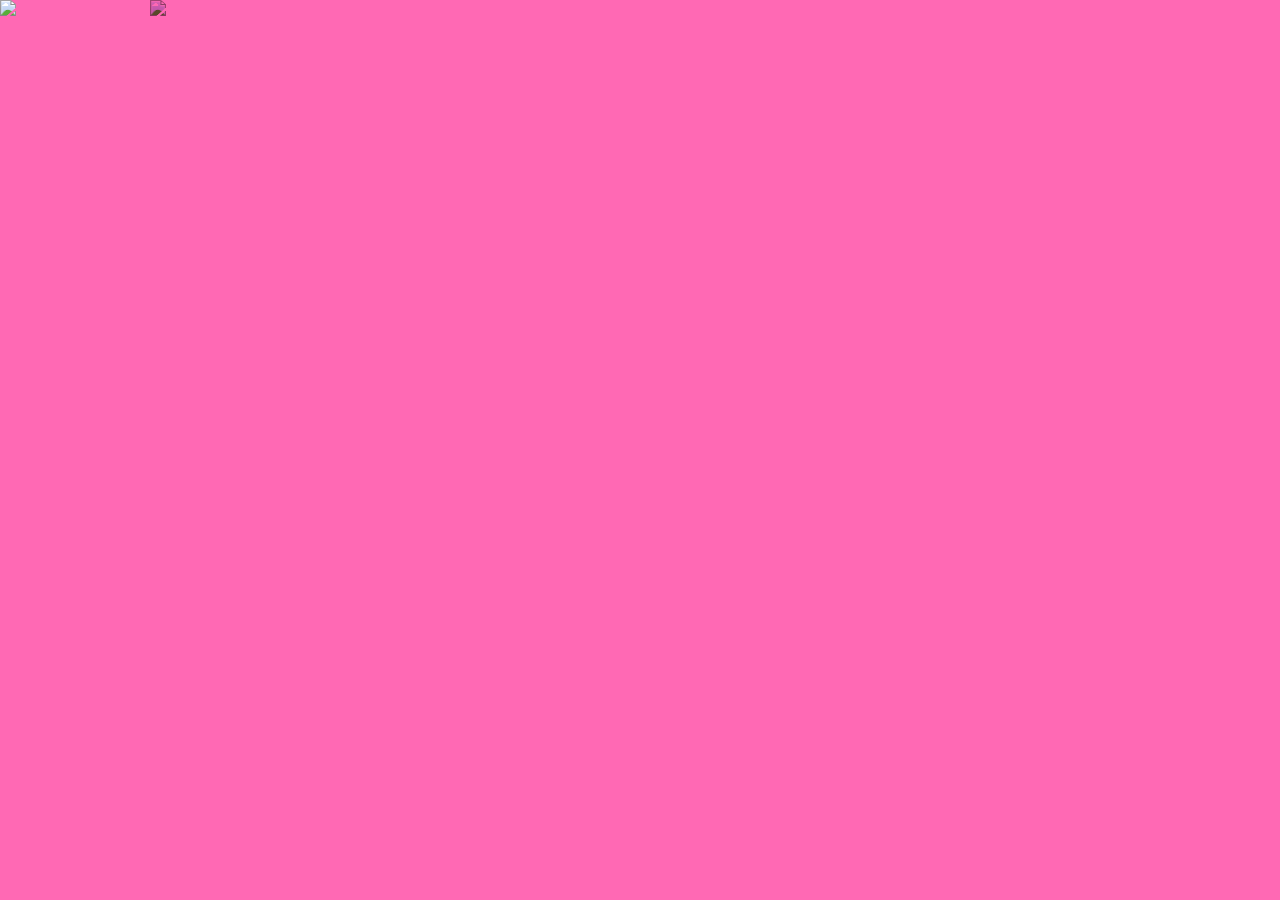
==== html/about.html @ e49ef480 "Add files via upload" ====
<!DOCTYPE html>
<html>
<head>
	<meta charset="utf-8">
			<title>COVEN</title>
		<link rel="stylesheet" type="text/css" href="css/reset.css">
		<link rel="stylesheet" type="text/css" href="css/aboutus.css">
</head>
<body>
	<img src="images/connect2disconnect.gif" class="connect" style="background-repeat: repeat;"> <img src="images/narrative.gif" class="narrative">
	</script>

</body>
</html>
---- html/css/aboutus.css ----
body{background-color: #ff69b4;}

.connect{width: 800px;
	height: auto;
	position: fixed;
border-image-repeat: repeat;}

.narrative{
width:1000px;
height: auto;
mix-blend-mode: multiply;
position: absolute;
padding-left: 150px;}
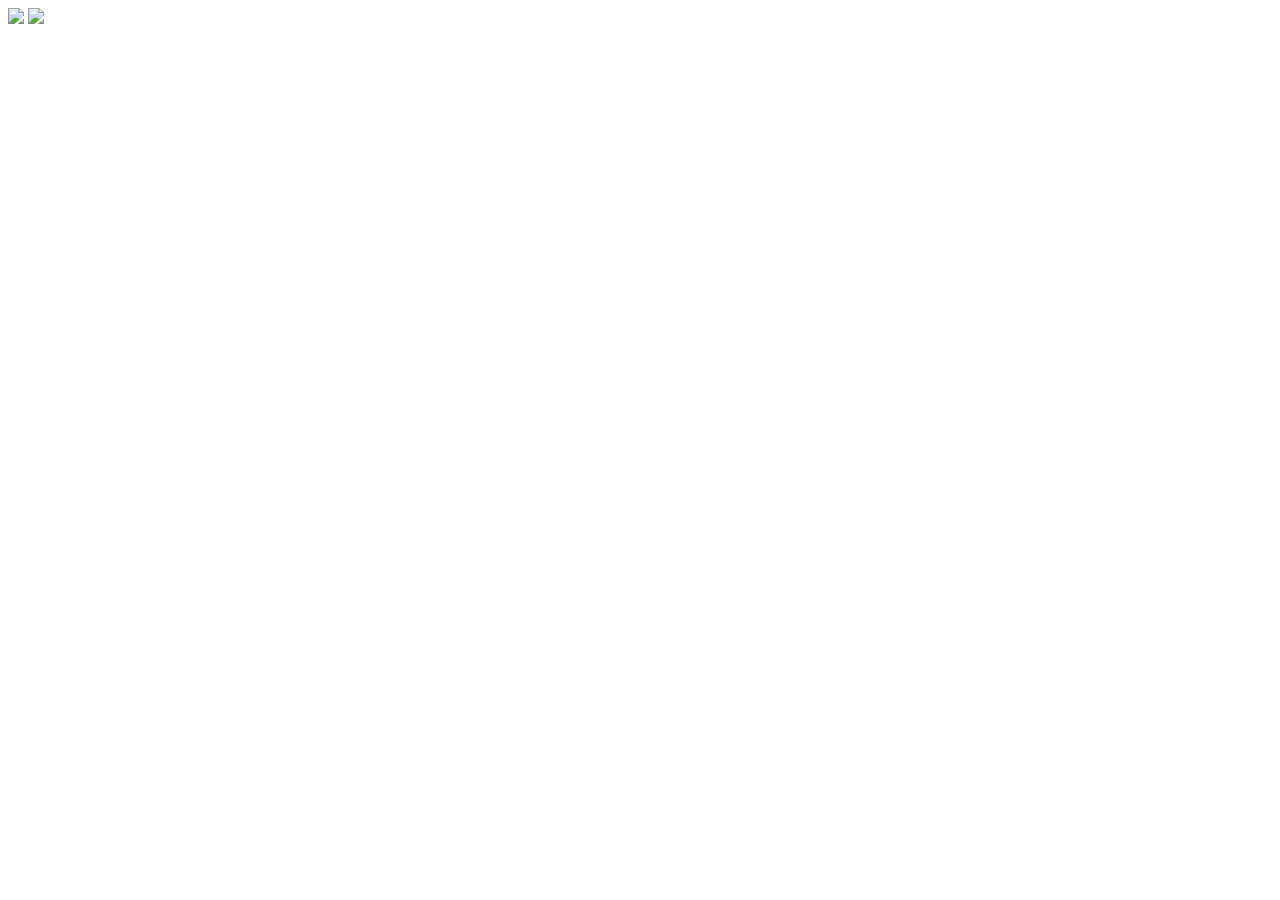
==== commit cb131dec: "Update about.html" ====
--- a/html/about.html
+++ b/html/about.html
@@ -3,12 +3,12 @@
 <head>
 	<meta charset="utf-8">
 			<title>COVEN</title>
-		<link rel="stylesheet" type="text/css" href="css/reset.css">
-		<link rel="stylesheet" type="text/css" href="css/aboutus.css">
+		<link rel="stylesheet" type="text/css" href="html/css/reset.css">
+		<link rel="stylesheet" type="text/css" href="html/css/aboutus.css">
 </head>
 <body>
-	<img src="images/connect2disconnect.gif" class="connect" style="background-repeat: repeat;"> <img src="images/narrative.gif" class="narrative">
+	<img src="html/images/connect2disconnect.gif" class="connect" style="background-repeat: repeat;"> <img src="html/images/narrative.gif" class="narrative">
 	</script>
 
 </body>
-</html>+</html>
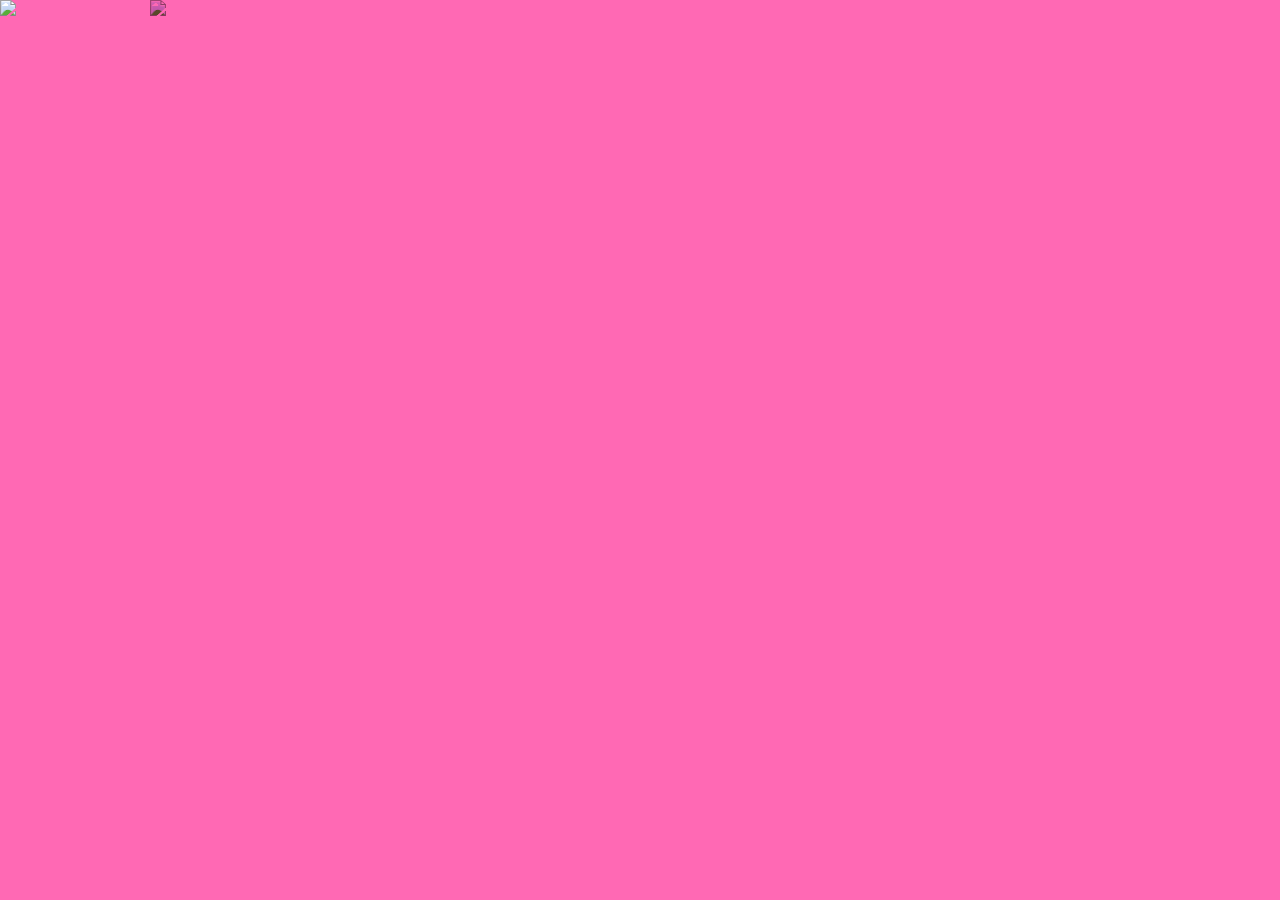
==== commit a0730bb6: "Update about.html" ====
--- a/html/about.html
+++ b/html/about.html
@@ -3,8 +3,8 @@
 <head>
 	<meta charset="utf-8">
 			<title>COVEN</title>
-		<link rel="stylesheet" type="text/css" href="html/css/reset.css">
-		<link rel="stylesheet" type="text/css" href="html/css/aboutus.css">
+		<link rel="stylesheet" type="text/css" href="css/reset.css">
+		<link rel="stylesheet" type="text/css" href="css/aboutus.css">
 </head>
 <body>
 	<img src="html/images/connect2disconnect.gif" class="connect" style="background-repeat: repeat;"> <img src="html/images/narrative.gif" class="narrative">
--- a/html/css/aboutus.css
+++ b/html/css/aboutus.css
@@ -0,0 +1,17 @@
+
+
+body{background-color: #ff69b4;}
+
+.connect{width: 800px;
+	height: auto;
+	position: fixed;
+border-image-repeat: repeat;}
+
+.narrative{
+width:1000px;
+height: auto;
+mix-blend-mode: multiply;
+position: absolute;
+padding-left: 150px;}
+
+
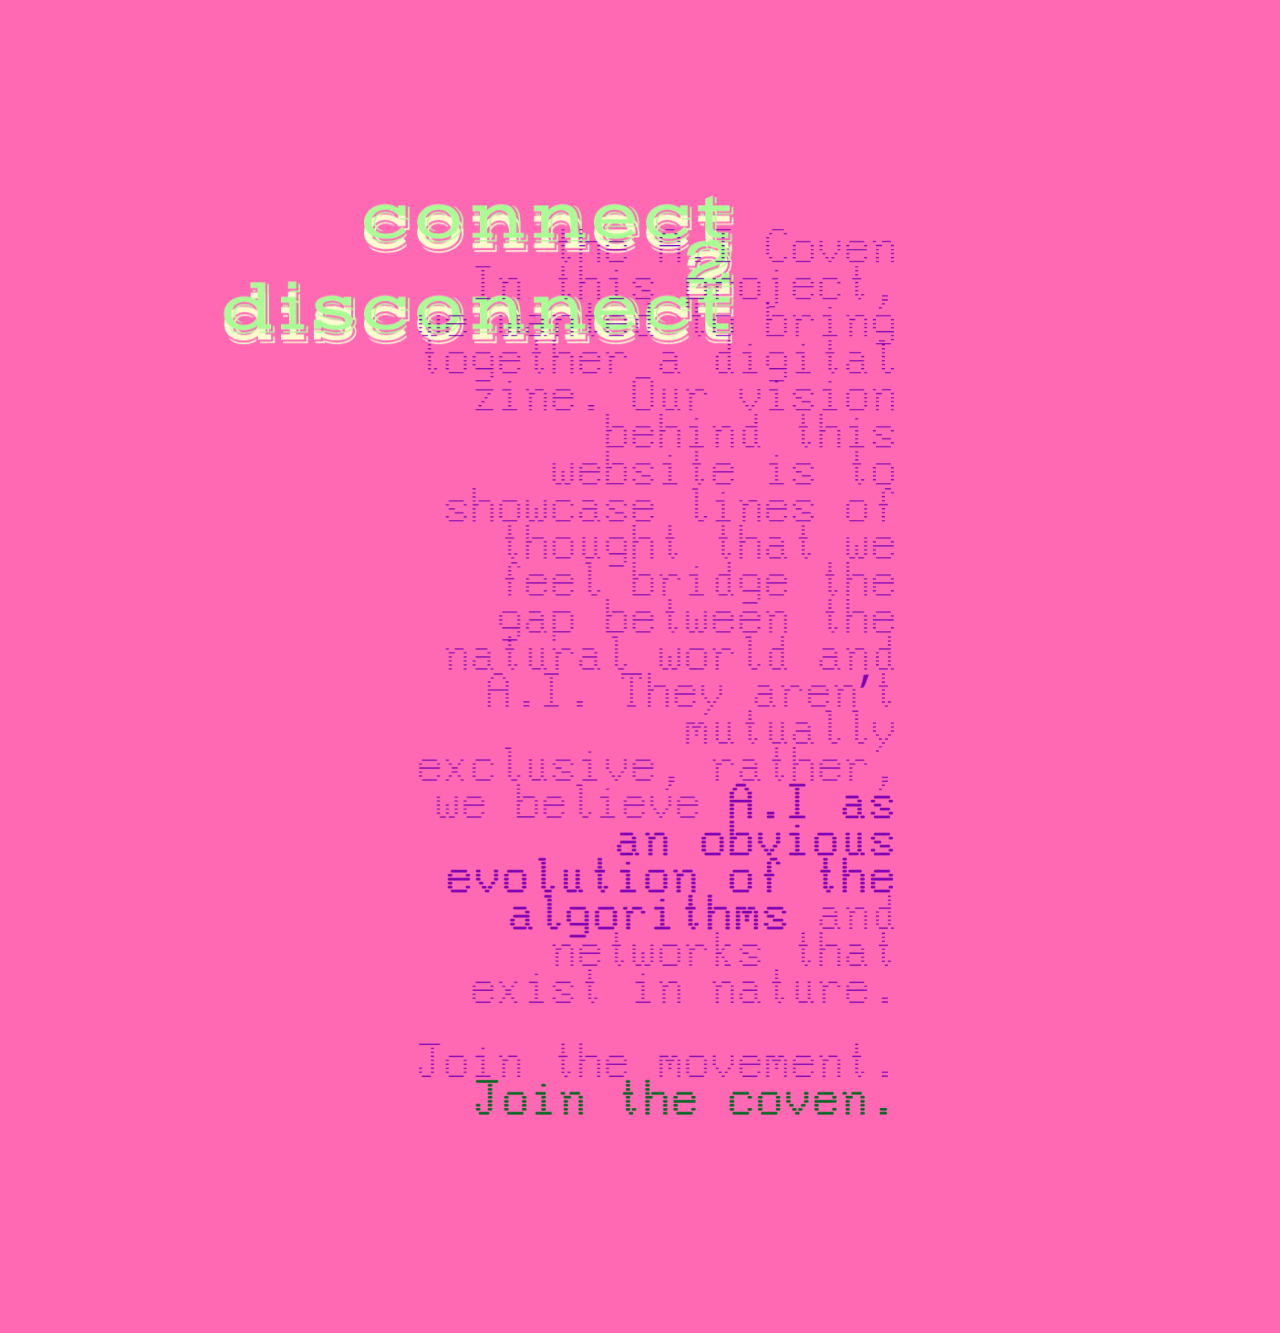
==== commit 7c17f611: "Update about.html" ====
--- a/html/about.html
+++ b/html/about.html
@@ -7,7 +7,7 @@
 		<link rel="stylesheet" type="text/css" href="css/aboutus.css">
 </head>
 <body>
-	<img src="html/images/connect2disconnect.gif" class="connect" style="background-repeat: repeat;"> <img src="html/images/narrative.gif" class="narrative">
+	<img src="images/connect2disconnect.gif" class="connect" style="background-repeat: repeat;"> <img src="images/narrative.gif" class="narrative">
 	</script>
 
 </body>
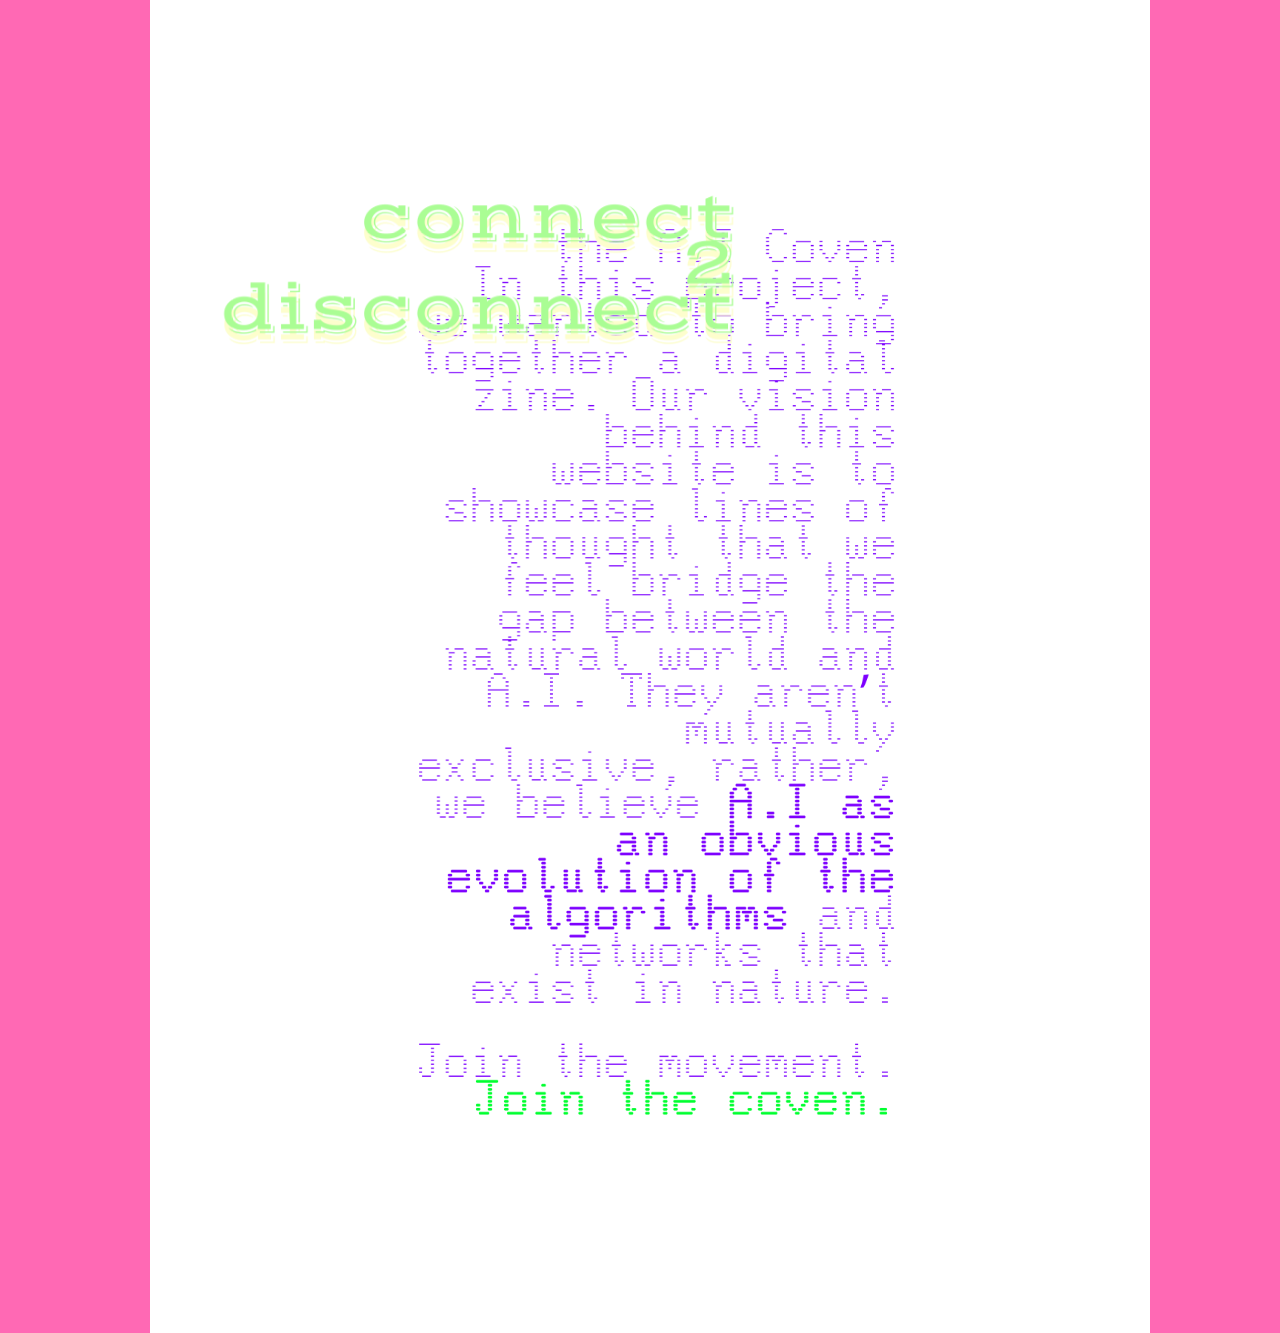
==== commit 3a42770b: "Update about.html" ====
--- a/html/about.html
+++ b/html/about.html
@@ -7,8 +7,8 @@
 		<link rel="stylesheet" type="text/css" href="css/aboutus.css">
 </head>
 <body>
-	<img src="images/connect2disconnect.gif" class="connect" style="background-repeat: repeat;"> <img src="images/narrative.gif" class="narrative">
-	</script>
-
+	<img src="images/connect2disconnect.gif" class="connect" style="background-repeat: repeat;">
+	 <img src="images/narrative.gif" class="narrative">
+	
 </body>
 </html>
--- a/html/css/aboutus.css
+++ b/html/css/aboutus.css
@@ -1,17 +1,21 @@
 
 
-body{background-color: #ff69b4;}
+body{	background-color: #ff69b4;
+	z-index:-1;
+}
 
 .connect{width: 800px;
 	height: auto;
 	position: fixed;
-border-image-repeat: repeat;}
+	z-index:2;
+}
 
 .narrative{
-width:1000px;
-height: auto;
-mix-blend-mode: multiply;
-position: absolute;
-padding-left: 150px;}
+	width:1000px;
+	height: auto;
+	position: absolute;
+	padding-left: 150px;
+	z-index:0;
+}
 
 
